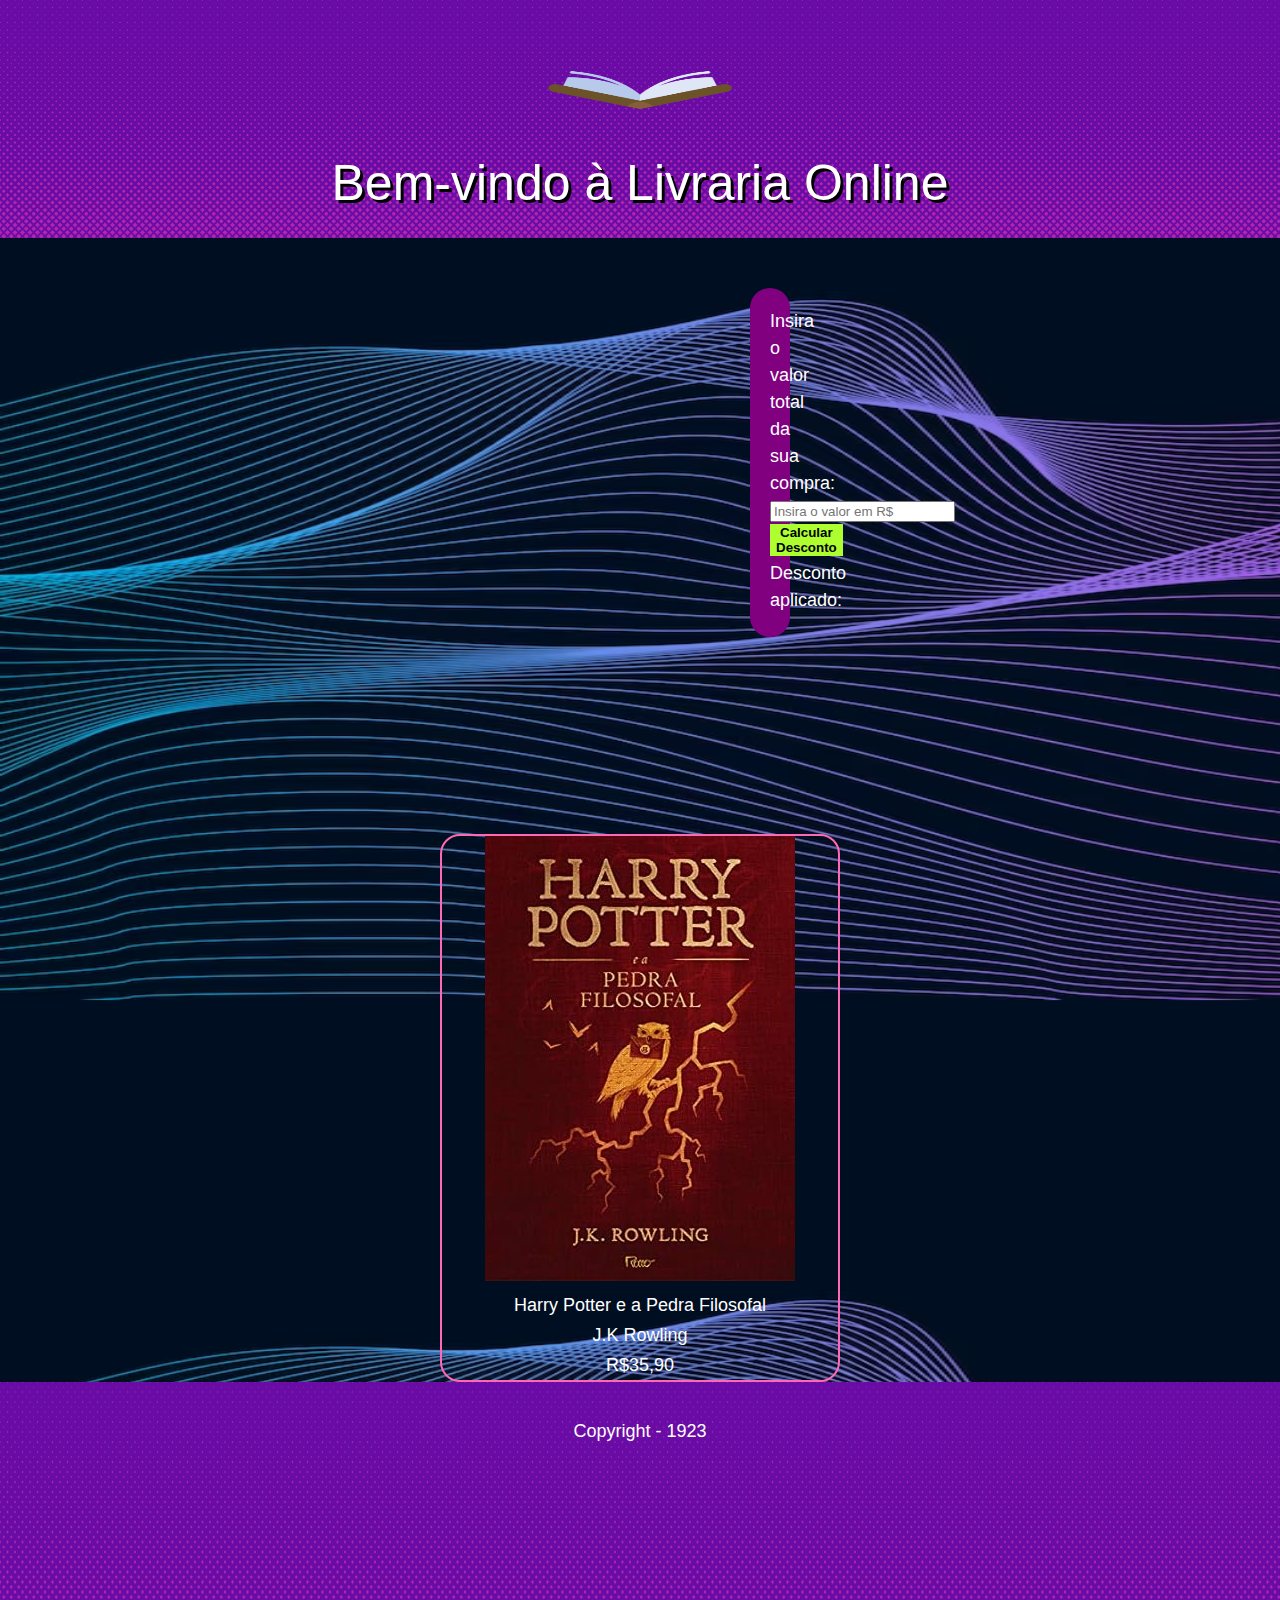
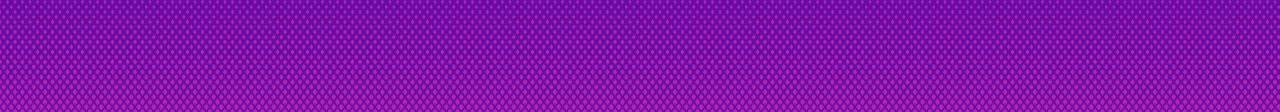
==== index.html @ 01a28262 "Add files via upload" ====
<!DOCTYPE html>
<html lang="en">
<head>
    <meta charset="UTF-8">
    <meta http-equiv="X-UA-Compatible" content="IE=edge">
    <meta name="viewport" content="width=device-width, initial-scale=1.0">
    <link rel="stylesheet" href="reset.css">
    <link rel="stylesheet" href="style.css">
    <title>livraria online</title>
</head>
<body>
    <header>
    <img src="livrinho.png" id="livrinho">
    <h1>Bem-vindo à Livraria Online</h1>
    </header>
    <div class="textos">
    <p>Insira o valor total da sua compra:</p>
    <input type="number" id="valorCompra" placeholder="Insira o valor em R$">
    <button onclick="calcularDesconto()" id="botao">Calcular Desconto</button>
    <p>Desconto aplicado: <span id="desconto"></span></p>
    </div>
    <div class="livro1">
        <img src="harrypotter1.jpg">
        <p>Harry Potter e a Pedra Filosofal</p>
        <p>J.K Rowling</p>
        <p>R$35,90</p>
    </div>

    <script>
        function calcularDesconto() {
            const valorCompra = parseFloat(document.getElementById('valorCompra').value);

            let desconto = 0;

            if (valorCompra > 200) {
                desconto = 0.2; // 20%
            } else if (valorCompra > 100) {
                desconto = 0.1; // 10%
            }
            else if(valorCompra<=100){
                desconto=0.05;

            }

            const valorDesconto = valorCompra * desconto;
            document.getElementById('desconto').textContent = `R$ ${valorDesconto.toFixed(2)}`;
        }
    </script>
    <footer>
        <p>Copyright - 1923</p>
    </footer>
</body>
</html>
---- style.css ----
body{
    background-image: url(ondinha.jpg);
    font-size: large;
    color: white;
    background-size: 2000px 1000px;
    font-family:'Franklin Gothic Medium', 'Arial Narrow', Arial, sans-serif;
    text-align: center;
}
header{
    background-image: url("roxo.jpg");
    background-size:300px 300px;
    color: white;
    top: auto;  
    padding: 30px;
    font-size: 50px;
    text-shadow: 3px 3px black;
}
#botao{
    background: greenyellow;
    border-style: none;
    font-weight: bolder;
}
.textos{
    background: purple;
    border-radius: 30px;
    border-style: none;
    box-shadow:0px 3px purple;
    margin: 50px 750px 200px;
    padding: 20px;
    line-height: 1.5;
}
#livrinho{
    height: 120px;
    width: 200px;
}
.livro1{
background: none;
display: inline-block;
left: 30%;
width: 400px;
box-sizing: border-box;
border:2px solid;
border-radius: 20px;
border-color: hotpink;
line-height: 30px;
}
footer{
    height: 250px;
    background-image : url(roxo.jpg);
    background-size: 300px 400px;
    position:relative;
    padding: 40px;
}
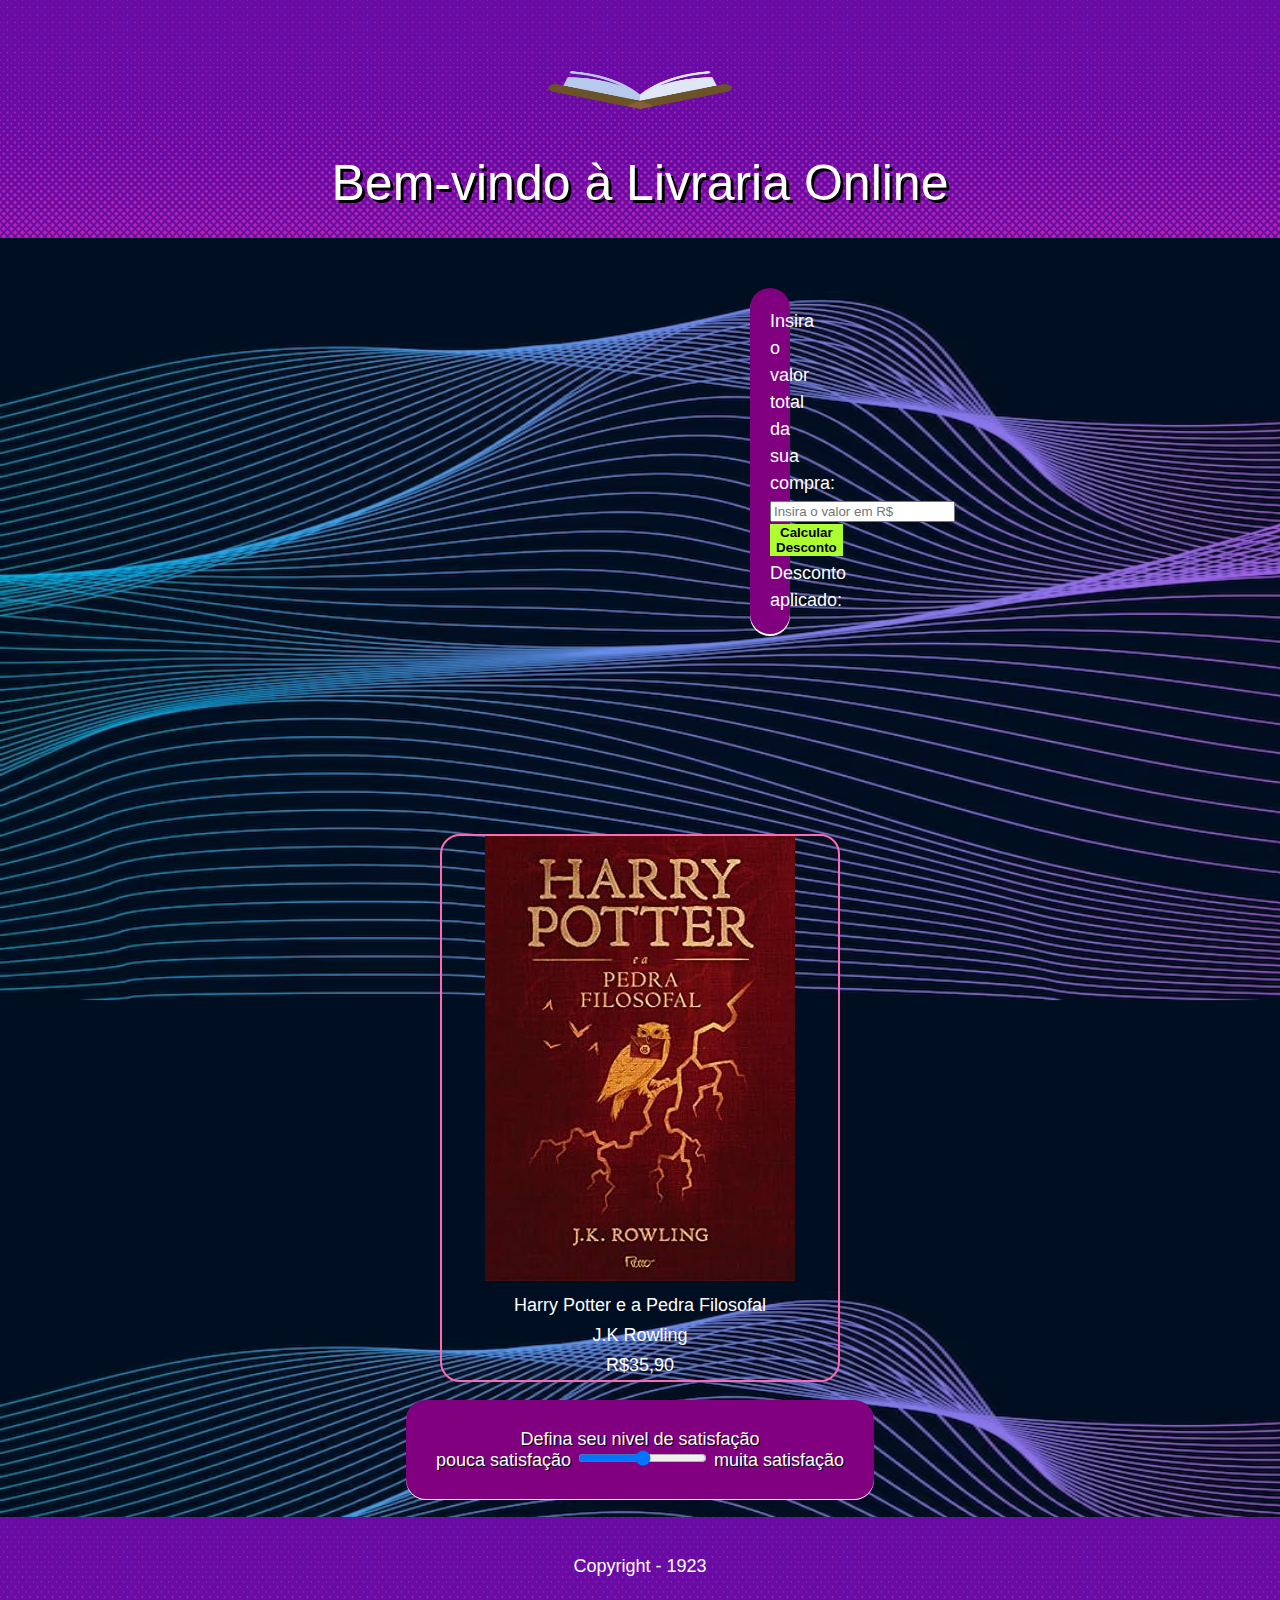
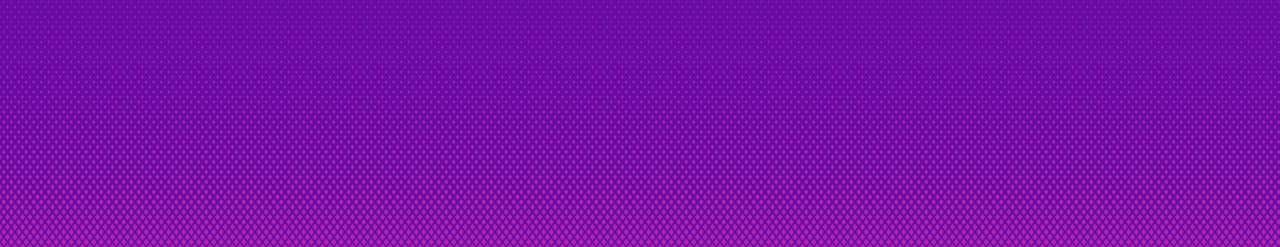
==== commit 9cc54f7f: "Add files via upload" ====
--- a/index.html
+++ b/index.html
@@ -46,6 +46,14 @@
             document.getElementById('desconto').textContent = `R$ ${valorDesconto.toFixed(2)}`;
         }
     </script>
+    <br>
+    <br>
+    <div class="satisfaction">
+        Defina seu nivel de satisfação<br>
+        pouca satisfação
+        <input type="range" name="satisfação" min="0" max="10">
+        muita satisfação<br>
+    </div><br><br>
     <footer>
         <p>Copyright - 1923</p>
     </footer>
--- a/style.css
+++ b/style.css
@@ -24,7 +24,7 @@
     background: purple;
     border-radius: 30px;
     border-style: none;
-    box-shadow:0px 3px purple;
+    box-shadow:0px 2px white;
     margin: 50px 750px 200px;
     padding: 20px;
     line-height: 1.5;
@@ -44,6 +44,15 @@
 border-color: hotpink;
 line-height: 30px;
 }
+.satisfaction{
+ background:purple;
+ display: inline-block;
+ border: none;
+ border-radius: 20px;
+ padding: 30px;
+ box-shadow:0px 1px white;
+ text-shadow:1px 1px black;
+}
 footer{
     height: 250px;
     background-image : url(roxo.jpg);
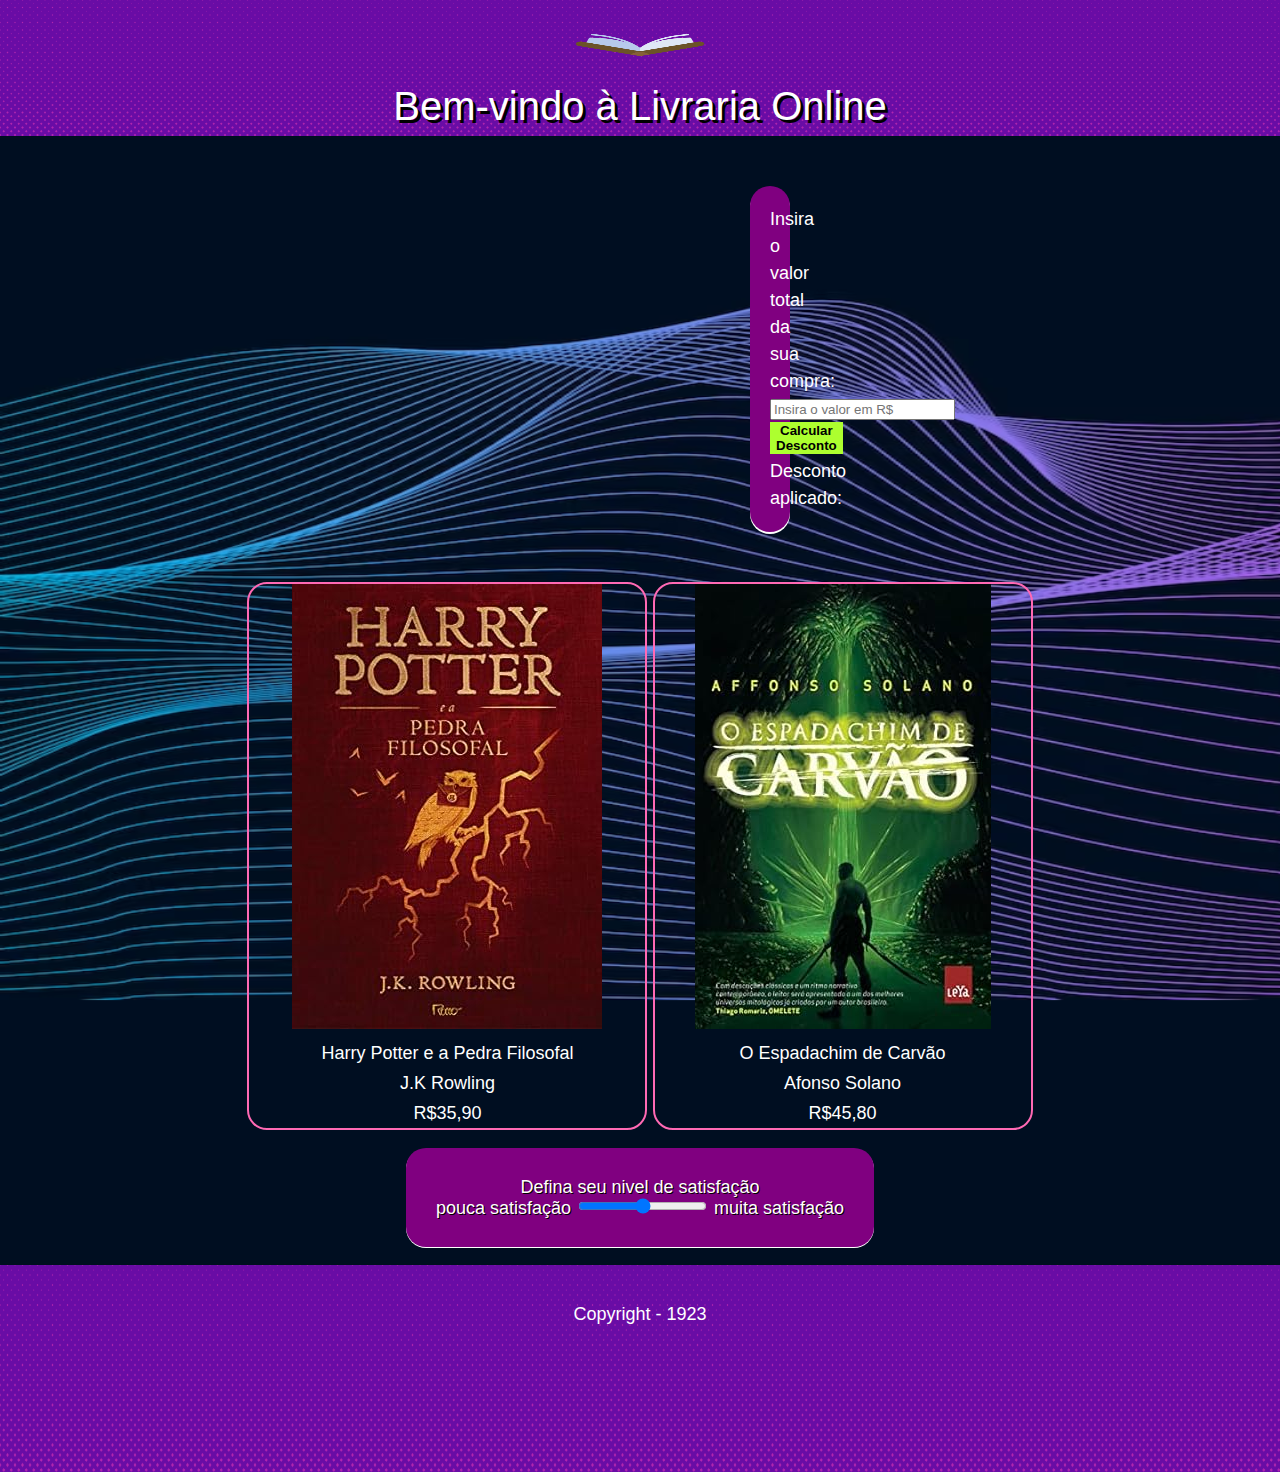
==== commit 431cb7d6: "Add files via upload" ====
--- a/index.html
+++ b/index.html
@@ -11,19 +11,26 @@
 <body>
     <header>
     <img src="livrinho.png" id="livrinho">
+    <a href="pagina2.html" class="home">Formulário</a>
     <h1>Bem-vindo à Livraria Online</h1>
     </header>
     <div class="textos">
-    <p>Insira o valor total da sua compra:</p>
+   <p>Insira o valor total da sua compra:</p>
     <input type="number" id="valorCompra" placeholder="Insira o valor em R$">
     <button onclick="calcularDesconto()" id="botao">Calcular Desconto</button>
     <p>Desconto aplicado: <span id="desconto"></span></p>
-    </div>
+    </div> 
     <div class="livro1">
         <img src="harrypotter1.jpg">
         <p>Harry Potter e a Pedra Filosofal</p>
         <p>J.K Rowling</p>
         <p>R$35,90</p>
+    </div>
+    <div class="livro2">
+        <img src ="espadachim.jpg">
+        <p>O Espadachim de Carvão</p>
+        <p>Afonso Solano</p>
+        <p>R$45,80</p>
     </div>
 
     <script>
--- a/style.css
+++ b/style.css
@@ -9,10 +9,11 @@
 header{
     background-image: url("roxo.jpg");
     background-size:300px 300px;
+    display: block;
     color: white;
     top: auto;  
-    padding: 30px;
-    font-size: 50px;
+    padding: 10px;
+    font-size: 40px;
     text-shadow: 3px 3px black;
 }
 #botao{
@@ -20,18 +21,30 @@
     border-style: none;
     font-weight: bolder;
 }
+.form{
+    font-size: 20px;
+    background: #9932CC;
+    border-radius: 30px;
+    border: 1px;
+    border-color: orchid;
+    border-style: solid;
+    box-shadow: 0px 2px white;
+    text-shadow:0px 2px black;
+    margin: 60px 780px 220px;
+    padding: 30px;
+}
 .textos{
     background: purple;
     border-radius: 30px;
     border-style: none;
     box-shadow:0px 2px white;
-    margin: 50px 750px 200px;
+    margin: 50px 750px 50px;
     padding: 20px;
     line-height: 1.5;
 }
 #livrinho{
-    height: 120px;
-    width: 200px;
+    height: 70px;
+    width: 140px;
 }
 .livro1{
 background: none;
@@ -44,6 +57,26 @@
 border-color: hotpink;
 line-height: 30px;
 }
+.livro2{
+    background: none;
+    display: inline-block;
+    left: 30%;
+    width: 380px;
+    box-sizing: border-box;
+    border: 2px solid;
+    border-radius: 20px;
+    border-color: hotpink;
+    line-height: 30px;
+}
+.home{
+    font-size:20px;
+    color: white;
+    text-decoration: none;
+    position: absolute;
+    right: auto;
+    margin-top:90px ;
+    margin-left: 600px;
+}
 .satisfaction{
  background:purple;
  display: inline-block;
@@ -54,7 +87,7 @@
  text-shadow:1px 1px black;
 }
 footer{
-    height: 250px;
+    height: 127px;
     background-image : url(roxo.jpg);
     background-size: 300px 400px;
     position:relative;
